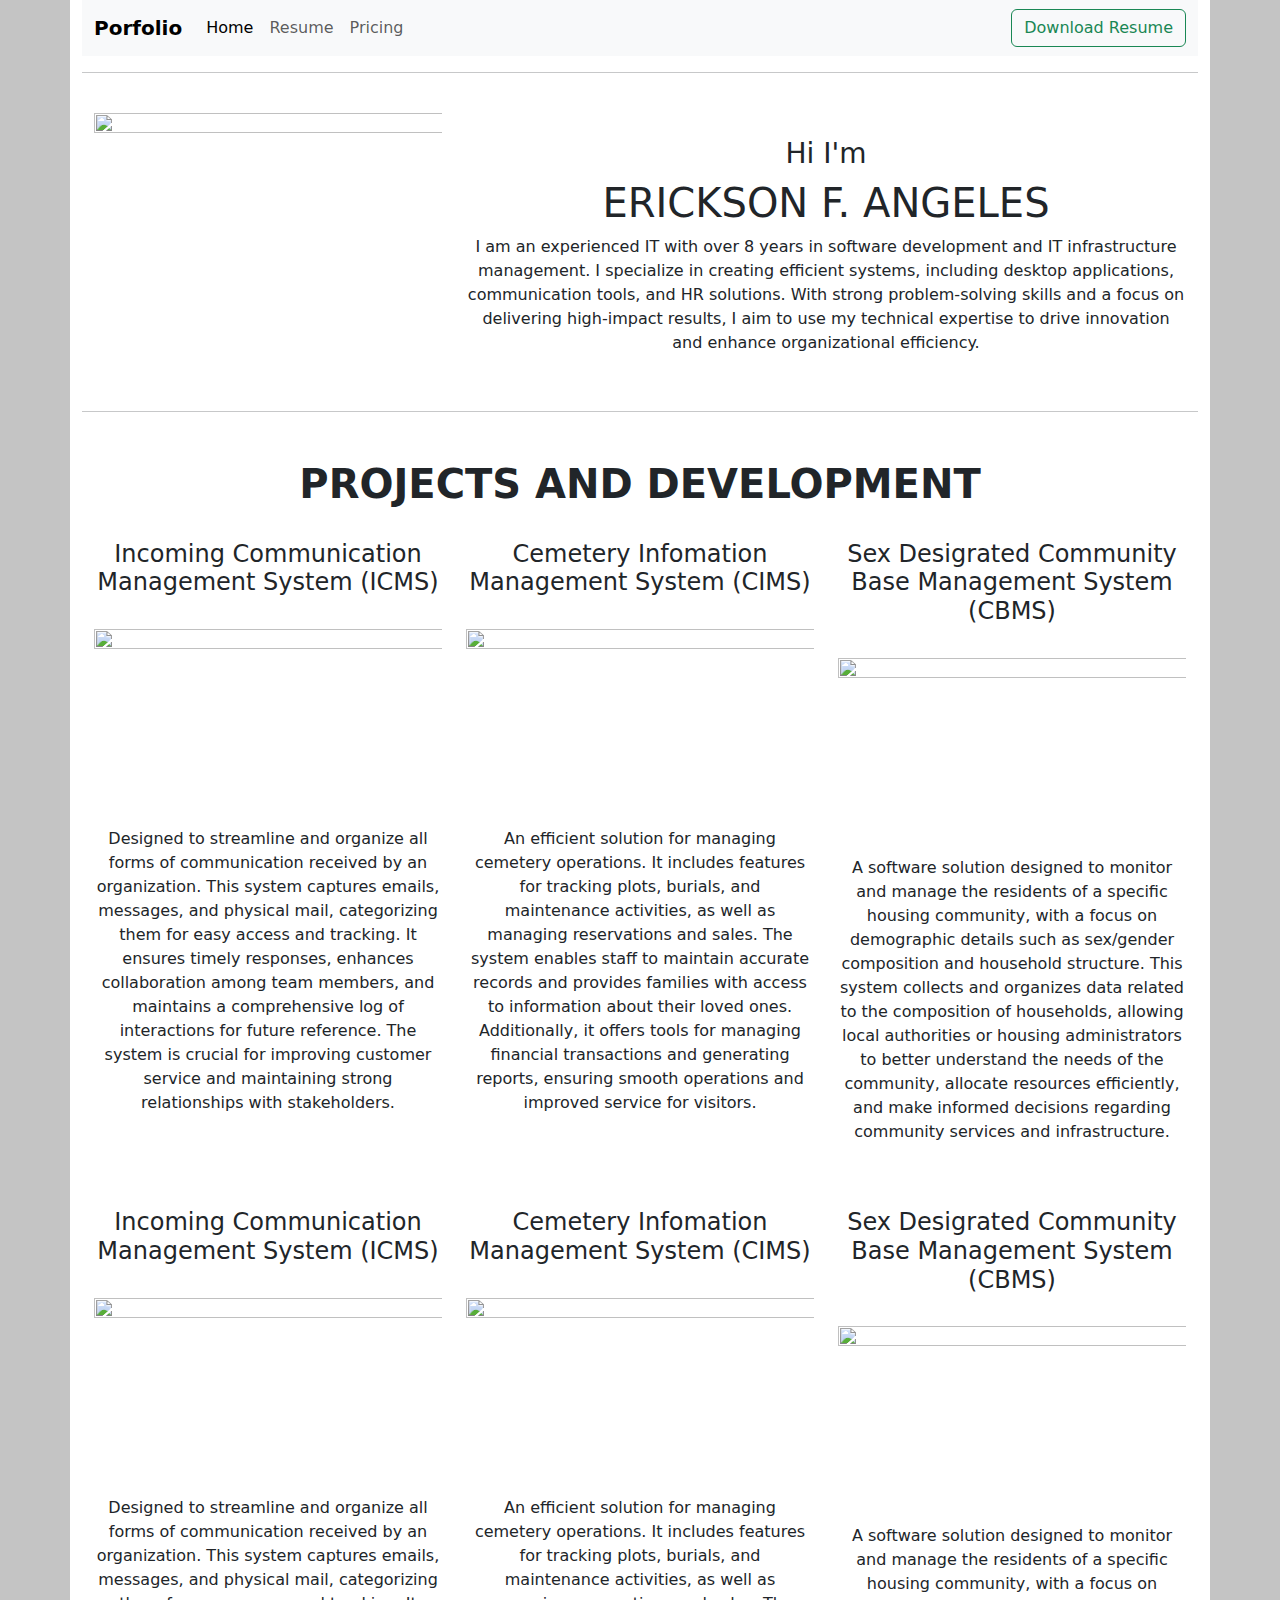
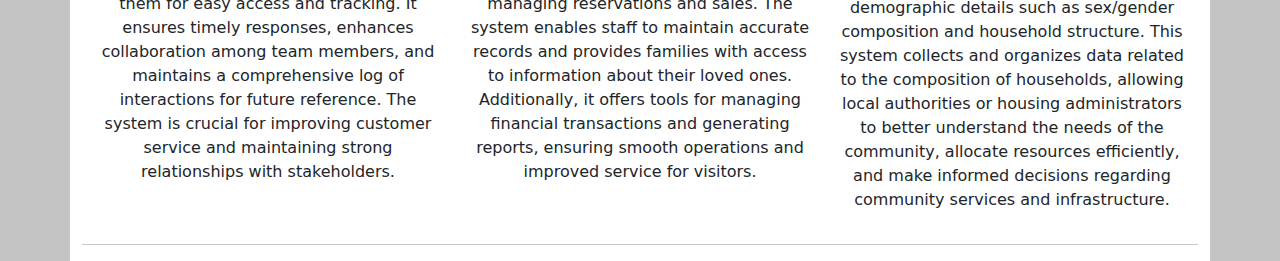
==== index.html @ 5900012c "Update index.html" ====
<!doctype html>
<html lang="en">


	<head> 
		<title>Portfolio</title>
		<meta charset="UTF-8">
		<meta name="author" content="Vincent Musa">
		<meta name="keywords" content="Computer, Electronic Device">
		
		<!-- Bootstrap CSS (one version only) -->
		<link href="https://cdn.jsdelivr.net/npm/bootstrap@5.3.0/dist/css/bootstrap.min.css" rel="stylesheet">
		

		<style type="text/css">
			table, th,td {
				text-align: center;
			}

			
		</style>

	<!-- .about-section {
			background-image: url('images/edward-unsplash-blur.jpg');
			background-color: #704010;
			background-repeat: no-repeat;
			background-size: cover;
			position: relative;
		} -->
		
	</head> 
	<body style="background-color: #c4c4c4;">  
	
		<div class="container table-responsive" style="background-color: #ffffff;">
			
			<nav class="navbar navbar-expand-lg bg-body-tertiary">
				<div class="container-fluid" >
					<a class="navbar-brand" href="#"><b>Porfolio</b></a>
					<button class="navbar-toggler" type="button" data-bs-toggle="collapse" data-bs-target="#navbarText" aria-controls="navbarText" aria-expanded="false" aria-label="Toggle navigation">
						<span class="navbar-toggler-icon"></span>
					</button>
					<div class="collapse navbar-collapse" id="navbarText">
						<ul class="navbar-nav me-auto mb-2 mb-lg-0">
						<li class="nav-item">
							<a class="nav-link active" aria-current="page" href="#">Home</a>
						</li>
						<li class="nav-item">
							<a class="nav-link" href="#">Resume</a>
						</li>
						<li class="nav-item">
							<a class="nav-link" href="#">Pricing</a>
						</li>
						</ul>
						<form class="d-flex" role="search">
							<button class="btn btn-outline-success" type="submit">Download Resume</button>
						</form>
					</div>
				</div>
			</nav>
		
			<!-- Your other content goes here -->
			<hr>
			<section class="about-section section-padding" id="section_2" >
				<div class="container mt-0">
					<br>
					<div class="row">
						<div class="col-lg-4 col-12">
							<div class="about-text-wrap d-flex justify-content-center">
								<img src="picture.jpg" class="about-image img-fluid" width="400" height="200">
							</div>
						</div>	
						<div class="col-lg-8 col-12 mb-4 mb-lg-0 d-flex align-items-center text-center">
							<div class="services-info">
								<br>
								<h3>Hi I'm</h3>
								<h1>ERICKSON F. ANGELES</h1>
								<p>I am an experienced IT with over 8 years in software development and IT infrastructure management. I specialize in creating efficient systems, including desktop applications, communication tools, and HR solutions. With strong problem-solving skills and a focus on delivering high-impact results, I aim to use my technical expertise to drive innovation and enhance organizational efficiency.</p>
							</div>
						</div>							
					</div>
					<br>
				</div>
			</section>
			<hr>
			<section class="development-section" id="section_1">
				<div class="container mt-5">
					<div class="row">
						<div class="col-sm-12 text-center">
							<h1><b>PROJECTS AND DEVELOPMENT</b></h1>
						</div>
					</div>
					<br>	
					<div class="row">
						<div class="col-sm-4 text-center">
							<h4>Incoming Communication Management System (ICMS)</h4>
							<br>
							<img src="https://drive.google.com/thumbnail?id=1Evz4LjIl_eSUHHYy5YOapWm0PHpcnrSh" class="about-image img-fluid" width="400" height="200">
							<br>
							<br>
							<p>Designed to streamline and organize all forms of communication received by an 
								organization. This system captures emails, messages, and physical mail, 
								categorizing them for easy access and tracking. It ensures timely responses, 
								enhances collaboration among team members, and maintains a comprehensive 
								log of interactions for future reference. The system is crucial for improving 
								customer service and maintaining strong relationships with stakeholders.</p>
						</div>
						<div class="col-sm-4 text-center">
							<h4>Cemetery Infomation Management System (CIMS)</h4>
							<br>
							<img src="https://drive.google.com/thumbnail?id=1Evz4LjIl_eSUHHYy5YOapWm0PHpcnrSh" class="about-image img-fluid" width="400" height="200">
							<br>
							<br>
							<p>An efficient solution for managing cemetery operations. It includes features for 
								tracking plots, burials, and maintenance activities, as well as managing 
								reservations and sales. The system enables staff to maintain accurate records and 
								provides families with access to information about their loved ones. Additionally, it 
								offers tools for managing financial transactions and generating reports, ensuring 
								smooth operations and improved service for visitors.</p>
						</div>
						<div class="col-sm-4 text-center">
							<h4>Sex Desigrated Community Base Management System (CBMS)</h4>
							<br>
							<img src="https://drive.google.com/thumbnail?id=1Evz4LjIl_eSUHHYy5YOapWm0PHpcnrSh" class="about-image img-fluid" width="400" height="200">
							<br>
							<br>
							<p>A software solution designed to monitor and manage the residents of a 
								specific housing community, with a focus on demographic details such as sex/gender 
								composition and household structure. This system collects and organizes data related 
								to the composition of households, allowing local authorities or housing administrators 
								to better understand the needs of the community, allocate resources efficiently, and make 
								informed decisions regarding community services and infrastructure. </p>
						</div>
					</div>
				</div>
				<div class="container mt-5">
					<div class="row">
						<div class="col-sm-4 text-center">
							<h4>Incoming Communication Management System (ICMS)</h4>
							<br>
							<img src="https://drive.google.com/thumbnail?id=1Evz4LjIl_eSUHHYy5YOapWm0PHpcnrSh" class="about-image img-fluid" width="400" height="200">
							<br>
							<br>
							<p>Designed to streamline and organize all forms of communication received by an 
								organization. This system captures emails, messages, and physical mail, 
								categorizing them for easy access and tracking. It ensures timely responses, 
								enhances collaboration among team members, and maintains a comprehensive 
								log of interactions for future reference. The system is crucial for improving 
								customer service and maintaining strong relationships with stakeholders.</p>
						</div>
						<div class="col-sm-4 text-center">
							<h4>Cemetery Infomation Management System (CIMS)</h4>
							<br>
							<img src="https://drive.google.com/thumbnail?id=1Evz4LjIl_eSUHHYy5YOapWm0PHpcnrSh" class="about-image img-fluid" width="400" height="200">
							<br>
							<br>
							<p>An efficient solution for managing cemetery operations. It includes features for 
								tracking plots, burials, and maintenance activities, as well as managing 
								reservations and sales. The system enables staff to maintain accurate records and 
								provides families with access to information about their loved ones. Additionally, it 
								offers tools for managing financial transactions and generating reports, ensuring 
								smooth operations and improved service for visitors.</p>
						</div>
						<div class="col-sm-4 text-center">
							<h4>Sex Desigrated Community Base Management System (CBMS)</h4>
							<br>
							<img src="https://drive.google.com/thumbnail?id=1Evz4LjIl_eSUHHYy5YOapWm0PHpcnrSh" class="about-image img-fluid" width="400" height="200">
							<br>
							<br>
							<p>A software solution designed to monitor and manage the residents of a 
								specific housing community, with a focus on demographic details such as sex/gender 
								composition and household structure. This system collects and organizes data related 
								to the composition of households, allowing local authorities or housing administrators 
								to better understand the needs of the community, allocate resources efficiently, and make 
								informed decisions regarding community services and infrastructure. </p>
						</div>
					</div>
				</div>
			</section>
			<hr>
		</div>

	
		<!-- Bootstrap Bundle JS (includes Popper.js and Bootstrap JS) -->
		<script src="https://cdn.jsdelivr.net/npm/bootstrap@5.3.0/dist/js/bootstrap.bundle.min.js"></script>
	</body>

</html>
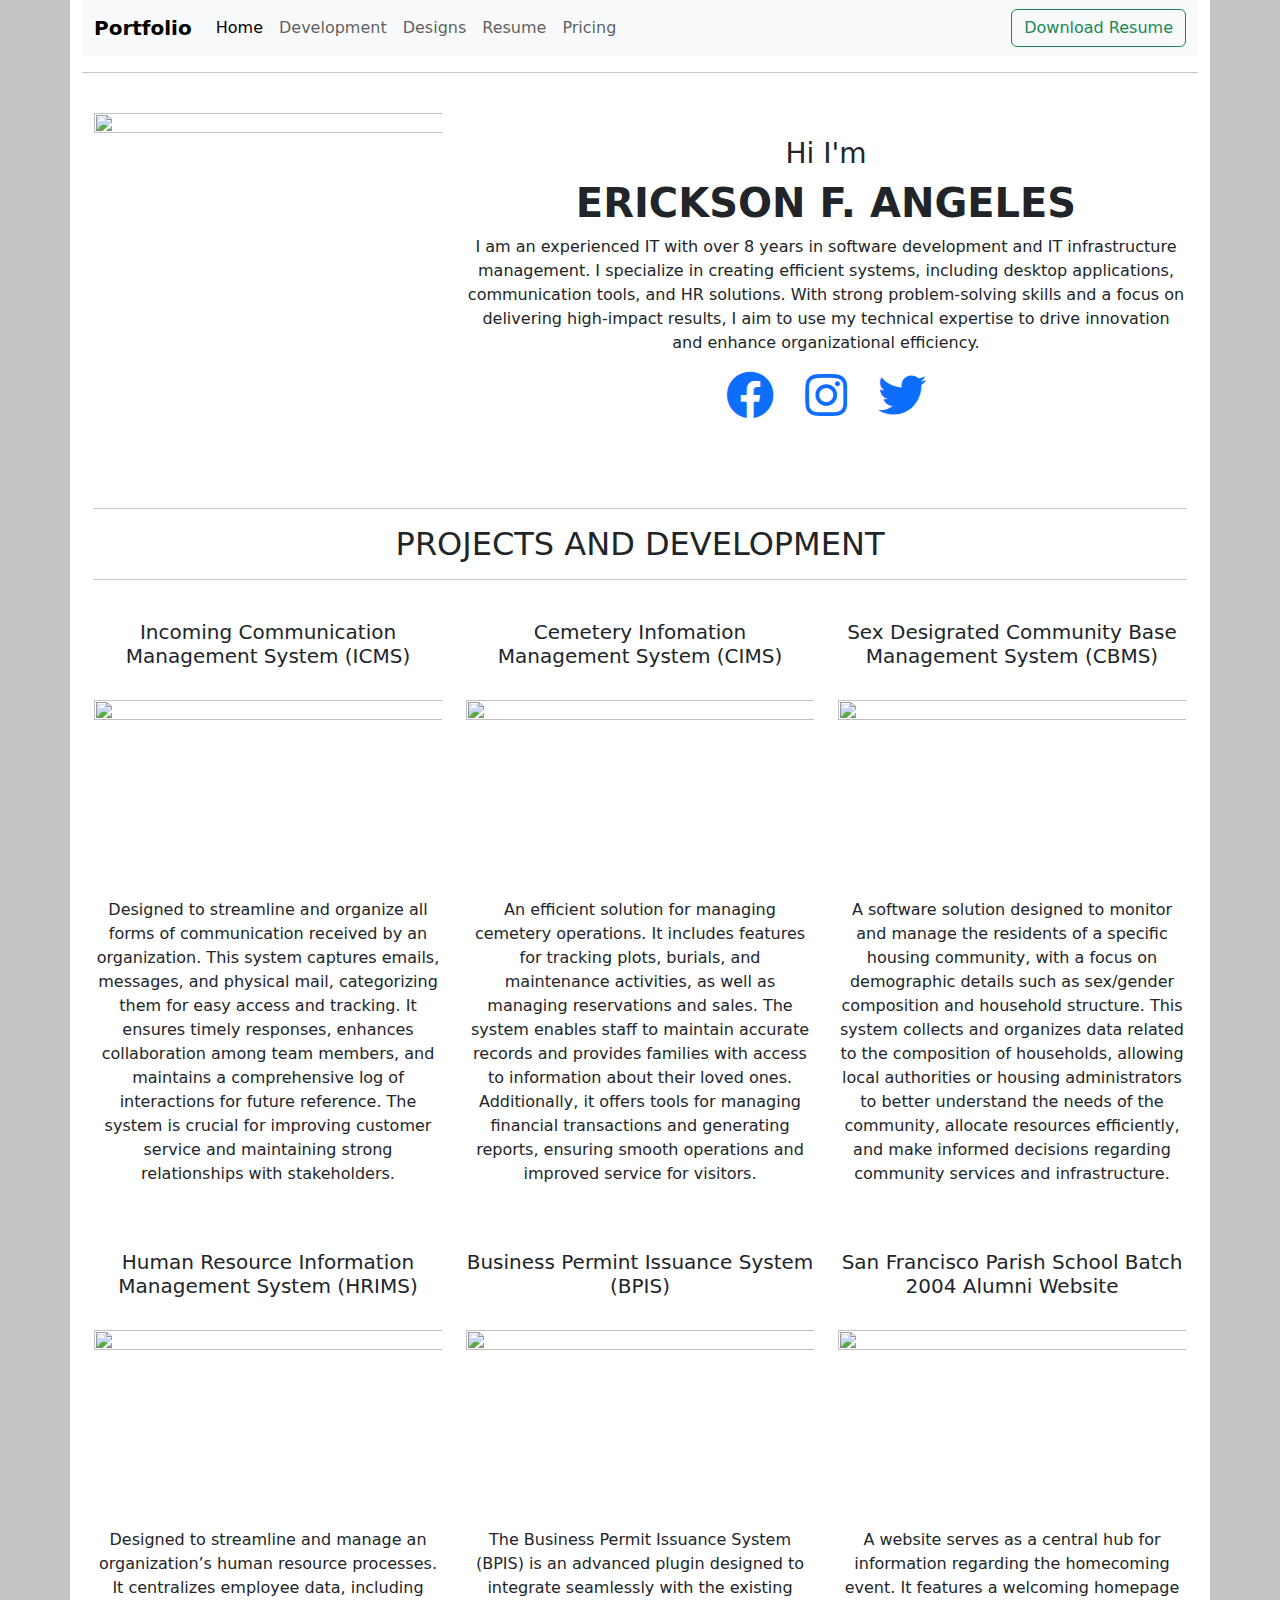
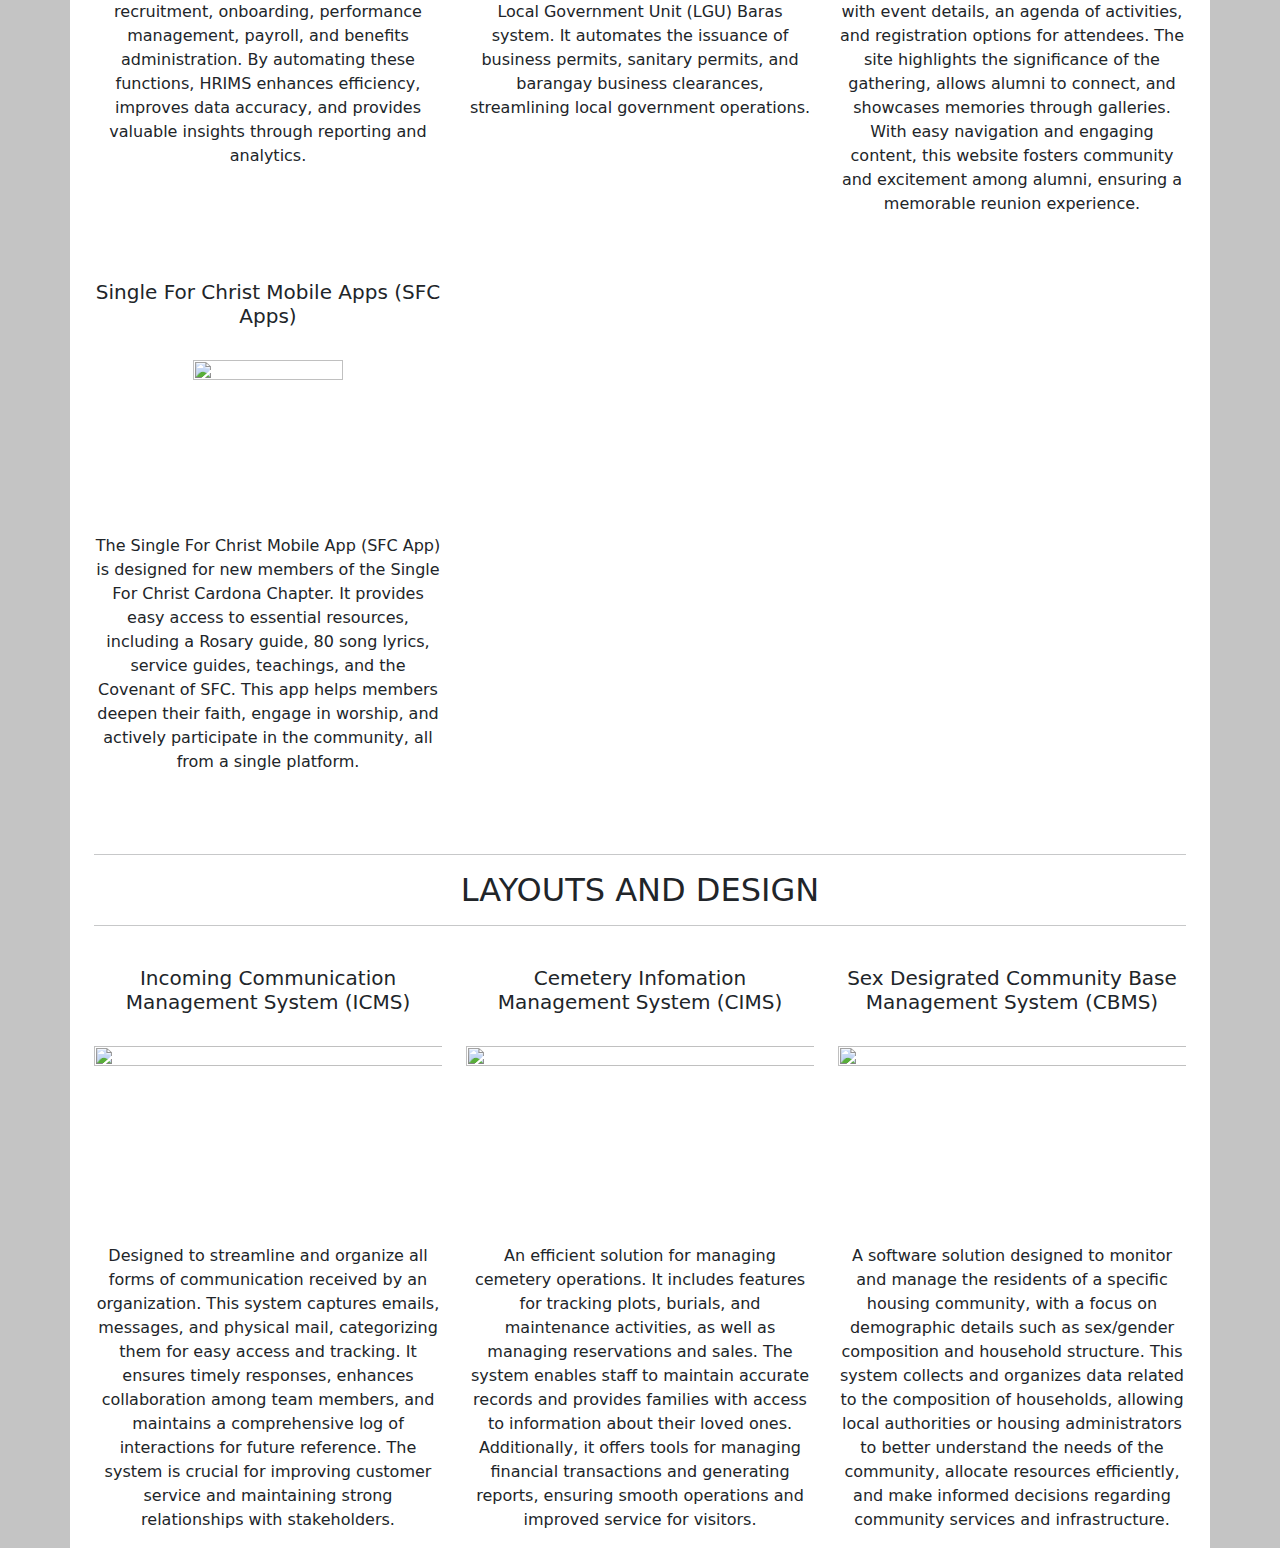
==== commit 911796c2: "Update index.html" ====
--- a/index.html
+++ b/index.html
@@ -10,7 +10,7 @@
 		
 		<!-- Bootstrap CSS (one version only) -->
 		<link href="https://cdn.jsdelivr.net/npm/bootstrap@5.3.0/dist/css/bootstrap.min.css" rel="stylesheet">
-		
+		<link rel="stylesheet" href="https://cdnjs.cloudflare.com/ajax/libs/font-awesome/5.15.4/css/all.min.css">
 
 		<style type="text/css">
 			table, th,td {
@@ -33,68 +33,99 @@
 	
 		<div class="container table-responsive" style="background-color: #ffffff;">
 			
-			<nav class="navbar navbar-expand-lg bg-body-tertiary">
-				<div class="container-fluid" >
-					<a class="navbar-brand" href="#"><b>Porfolio</b></a>
-					<button class="navbar-toggler" type="button" data-bs-toggle="collapse" data-bs-target="#navbarText" aria-controls="navbarText" aria-expanded="false" aria-label="Toggle navigation">
-						<span class="navbar-toggler-icon"></span>
-					</button>
-					<div class="collapse navbar-collapse" id="navbarText">
-						<ul class="navbar-nav me-auto mb-2 mb-lg-0">
-						<li class="nav-item">
-							<a class="nav-link active" aria-current="page" href="#">Home</a>
-						</li>
-						<li class="nav-item">
-							<a class="nav-link" href="#">Resume</a>
-						</li>
-						<li class="nav-item">
-							<a class="nav-link" href="#">Pricing</a>
-						</li>
-						</ul>
-						<form class="d-flex" role="search">
-							<button class="btn btn-outline-success" type="submit">Download Resume</button>
-						</form>
-					</div>
-				</div>
-			</nav>
+			<nav class="navbar navbar-expand-lg bg-body-tertiary" id="navbar">
+				<div class="container-fluid">
+				  <a class="navbar-brand" href="#"><b>Portfolio</b></a>
+				  <button class="navbar-toggler" type="button" data-bs-toggle="collapse" data-bs-target="#navbarText" aria-controls="navbarText" aria-expanded="false" aria-label="Toggle navigation">
+					<span class="navbar-toggler-icon"></span>
+				  </button>
+				  <div class="collapse navbar-collapse" id="navbarText">
+					<ul class="navbar-nav me-auto mb-2 mb-lg-0">
+					  <li class="nav-item">
+						<a class="nav-link active" aria-current="#" href="#">Home</a>
+					  </li>
+					  <li class="nav-item">
+						<a class="nav-link" href="#section_2">Development</a>
+					  </li>
+					  <li class="nav-item">
+						<a class="nav-link" href="#section_3">Designs</a>
+					  </li>
+					  <li class="nav-item">
+						<a class="nav-link" href="resume.html">Resume</a>
+					  </li>
+					  <li class="nav-item">
+						<a class="nav-link" href="#">Pricing</a>
+					  </li>
+					</ul>
+					<form class="d-flex" role="search">
+					  <a href="https://drive.google.com/file/d/1UuqKl3IiZjWnLA6DjUF0IYqtRcAUvWxc/view?usp=sharing" target="_blank">
+						<button class="btn btn-outline-success" type="button">Download Resume</button>
+					  </a>
+					</form>
+				  </div>
+				</div>
+			  </nav>
+			  
+			  <style>
+				#navbar {
+				  transition: transform 0.3s ease-in-out; /* Smooth transition for transform property */
+				}
+			  
+				#navbar:hover {
+				  transform: translateY(-5px); /* Moves navbar 5px up when hovered */
+				}
+				
+				#navbar:not(:hover) {
+				  transform: translateY(0); /* Ensures the navbar goes back to its original position */
+				}
+			  </style>
 		
 			<!-- Your other content goes here -->
 			<hr>
-			<section class="about-section section-padding" id="section_2" >
+			<section class="about-section section-padding" id="section_1" >
 				<div class="container mt-0">
 					<br>
 					<div class="row">
 						<div class="col-lg-4 col-12">
 							<div class="about-text-wrap d-flex justify-content-center">
-								<img src="picture.jpg" class="about-image img-fluid" width="400" height="200">
+								<img src="https://drive.google.com/thumbnail?id=1dk7K-rouCl62zHF6LCxs1NNpiinOU-tl" class="about-image img-fluid" width="400" height="200">
 							</div>
 						</div>	
 						<div class="col-lg-8 col-12 mb-4 mb-lg-0 d-flex align-items-center text-center">
 							<div class="services-info">
 								<br>
 								<h3>Hi I'm</h3>
-								<h1>ERICKSON F. ANGELES</h1>
+								<h1><b>ERICKSON F. ANGELES</b></h1>
 								<p>I am an experienced IT with over 8 years in software development and IT infrastructure management. I specialize in creating efficient systems, including desktop applications, communication tools, and HR solutions. With strong problem-solving skills and a focus on delivering high-impact results, I aim to use my technical expertise to drive innovation and enhance organizational efficiency.</p>
+								<div class="text-box">
+									<a href="https://www.facebook.com/erickson.angeles.9/" target="_blank" class="icon"><i class="fab fa-facebook fa-3x"></i></a>
+									&nbsp;&nbsp;&nbsp;&nbsp;
+									<a href="https://www.instagram.com/ew34k" target="_blank" class="icon" ><i class="fab fa-instagram fa-3x"></i></a>
+									&nbsp;&nbsp;&nbsp;&nbsp;
+									<a href="https://x.com/Er1cksonAngeles" target="_blank" class="icon"><i class="fab fa-twitter fa-3x"></i></a>
+								</div>
 							</div>
 						</div>							
 					</div>
 					<br>
 				</div>
 			</section>
-			<hr>
-			<section class="development-section" id="section_1">
+			
+			<section class="development-section" id="section_2">
 				<div class="container mt-5">
 					<div class="row">
 						<div class="col-sm-12 text-center">
-							<h1><b>PROJECTS AND DEVELOPMENT</b></h1>
+							<hr>
+							<h2>PROJECTS AND DEVELOPMENT</h2>
+							<hr>
 						</div>
 					</div>
 					<br>	
 					<div class="row">
 						<div class="col-sm-4 text-center">
-							<h4>Incoming Communication Management System (ICMS)</h4>
-							<br>
-							<img src="https://drive.google.com/thumbnail?id=1Evz4LjIl_eSUHHYy5YOapWm0PHpcnrSh" class="about-image img-fluid" width="400" height="200">
+							<h5>Incoming Communication Management System (ICMS)</h5>
+							<br>
+							<img src="https://drive.google.com/thumbnail?id=1Ue1bf2vguRwDTmAOmL-VMmhghH7BNl9_" class="about-image img-fluid" width="400" height="200">
 							<br>
 							<br>
 							<p>Designed to streamline and organize all forms of communication received by an 
@@ -105,9 +136,9 @@
 								customer service and maintaining strong relationships with stakeholders.</p>
 						</div>
 						<div class="col-sm-4 text-center">
-							<h4>Cemetery Infomation Management System (CIMS)</h4>
-							<br>
-							<img src="https://drive.google.com/thumbnail?id=1Evz4LjIl_eSUHHYy5YOapWm0PHpcnrSh" class="about-image img-fluid" width="400" height="200">
+							<h5>Cemetery Infomation Management System (CIMS)</h5>
+							<br>
+							<img src="https://drive.google.com/thumbnail?id=1Z8U9B0U6ysrjumqDOPvGCwCz5lFjq4lo" class="about-image img-fluid" width="400" height="200">
 							<br>
 							<br>
 							<p>An efficient solution for managing cemetery operations. It includes features for 
@@ -118,9 +149,9 @@
 								smooth operations and improved service for visitors.</p>
 						</div>
 						<div class="col-sm-4 text-center">
-							<h4>Sex Desigrated Community Base Management System (CBMS)</h4>
-							<br>
-							<img src="https://drive.google.com/thumbnail?id=1Evz4LjIl_eSUHHYy5YOapWm0PHpcnrSh" class="about-image img-fluid" width="400" height="200">
+							<h5>Sex Desigrated Community Base Management System (CBMS)</h5>
+							<br>
+							<img src="https://drive.google.com/thumbnail?id=1nC0y4cfwcF-5EDQ9gDebf4QDd73a505m" class="about-image img-fluid" width="400" height="200">
 							<br>
 							<br>
 							<p>A software solution designed to monitor and manage the residents of a 
@@ -135,9 +166,78 @@
 				<div class="container mt-5">
 					<div class="row">
 						<div class="col-sm-4 text-center">
-							<h4>Incoming Communication Management System (ICMS)</h4>
-							<br>
-							<img src="https://drive.google.com/thumbnail?id=1Evz4LjIl_eSUHHYy5YOapWm0PHpcnrSh" class="about-image img-fluid" width="400" height="200">
+							<h5>Human Resource Information Management System (HRIMS)</h5>
+							<br>
+							<img src="https://drive.google.com/thumbnail?id=1K9J6pN3Edy3R-DJ5AwcpnHUjJ3llThB6" class="about-image img-fluid" width="400" height="200">
+							<br>
+							<br>
+							<p>Designed to streamline and manage an organization’s human resource processes.
+								It centralizes employee data, including recruitment, onboarding, performance 
+							   management, payroll, and benefits administration. By automating these 
+							   functions, HRIMS enhances efficiency, improves data accuracy, and provides 
+							   valuable insights through reporting and analytics.</p>
+						</div>
+						<div class="col-sm-4 text-center">
+							<h5>Business Permint Issuance System (BPIS)</h5>
+							<br>
+							<img src="https://drive.google.com/thumbnail?id=1cq-PCZYSnYD1XCseCfQ3qNWP1p1UaXbw" class="about-image img-fluid" width="400" height="200">
+							<br>
+							<br>
+							<p>The Business Permit Issuance System (BPIS) is an advanced plugin designed to integrate seamlessly with the existing Local Government Unit 
+								(LGU) Baras system. It automates the issuance of business permits, sanitary permits, and barangay business clearances, 
+								streamlining local government operations.</p>
+						</div>
+						<div class="col-sm-4 text-center">
+							<h5>San Francisco Parish School Batch 2004 Alumni Website</h5>
+							<br>
+							<img src="https://drive.google.com/thumbnail?id=1YEFWwLDeboviRXv7dQ9Gs7VhmmZv-KUS" class="about-image img-fluid" width="400" height="200">
+							<br>
+							<br>
+							<p>A website serves as a central hub for information regarding the homecoming event.  It features a 
+								welcoming homepage with event details, an agenda of activities, and registration options for attendees. 
+								The site highlights the significance of the gathering, allows alumni to connect, and showcases memories 
+								through galleries. With easy navigation and engaging content, this website fosters community and excitement 
+								among alumni, ensuring a memorable reunion experience.</p>
+						</div>
+					</div>
+				</div>
+				<div class="container mt-5">
+					<div class="row">
+						<div class="col-sm-4 text-center">
+							<h5>Single For Christ Mobile Apps (SFC Apps)</h5>
+							<br>
+							<img src="https://drive.google.com/thumbnail?id=1V1Fl8v50xkMUHG4ebWoXVs5viQz48rYw" class="about-image img-fluid" width="150" height="150">
+							<br>
+							<br>
+							<p>The Single For Christ Mobile App (SFC App) is designed for new members of the Single For Christ Cardona Chapter. 
+								It provides easy access to essential resources, including a Rosary guide, 80 song lyrics, service guides, teachings, and the Covenant of SFC. 
+								This app helps members deepen their faith, engage in worship, and actively participate in the community, all from a single platform.</p>
+						</div>
+						<div class="col-sm-4 text-center">
+							
+						</div>
+						<div class="col-sm-4 text-center">
+							
+						</div>
+					</div>
+				</div>
+			</section>
+		
+			<section class="layout-section" id="section_3"></section>
+				<div class="container mt-5">
+					<div class="row">
+						<div class="col-sm-12 text-center">
+							<hr>
+							<h2>LAYOUTS AND DESIGN</h2>
+							<hr>
+						</div>
+					</div>
+					<br>	
+					<div class="row">
+						<div class="col-sm-4 text-center">
+							<h5>Incoming Communication Management System (ICMS)</h5>
+							<br>
+							<img src="https://drive.google.com/thumbnail?id=1Ue1bf2vguRwDTmAOmL-VMmhghH7BNl9_" class="about-image img-fluid" width="400" height="200">
 							<br>
 							<br>
 							<p>Designed to streamline and organize all forms of communication received by an 
@@ -148,9 +248,9 @@
 								customer service and maintaining strong relationships with stakeholders.</p>
 						</div>
 						<div class="col-sm-4 text-center">
-							<h4>Cemetery Infomation Management System (CIMS)</h4>
-							<br>
-							<img src="https://drive.google.com/thumbnail?id=1Evz4LjIl_eSUHHYy5YOapWm0PHpcnrSh" class="about-image img-fluid" width="400" height="200">
+							<h5>Cemetery Infomation Management System (CIMS)</h5>
+							<br>
+							<img src="https://drive.google.com/thumbnail?id=1Z8U9B0U6ysrjumqDOPvGCwCz5lFjq4lo" class="about-image img-fluid" width="400" height="200">
 							<br>
 							<br>
 							<p>An efficient solution for managing cemetery operations. It includes features for 
@@ -161,9 +261,9 @@
 								smooth operations and improved service for visitors.</p>
 						</div>
 						<div class="col-sm-4 text-center">
-							<h4>Sex Desigrated Community Base Management System (CBMS)</h4>
-							<br>
-							<img src="https://drive.google.com/thumbnail?id=1Evz4LjIl_eSUHHYy5YOapWm0PHpcnrSh" class="about-image img-fluid" width="400" height="200">
+							<h5>Sex Desigrated Community Base Management System (CBMS)</h5>
+							<br>
+							<img src="https://drive.google.com/thumbnail?id=1nC0y4cfwcF-5EDQ9gDebf4QDd73a505m" class="about-image img-fluid" width="400" height="200">
 							<br>
 							<br>
 							<p>A software solution designed to monitor and manage the residents of a 
@@ -176,7 +276,6 @@
 					</div>
 				</div>
 			</section>
-			<hr>
 		</div>
 
 	
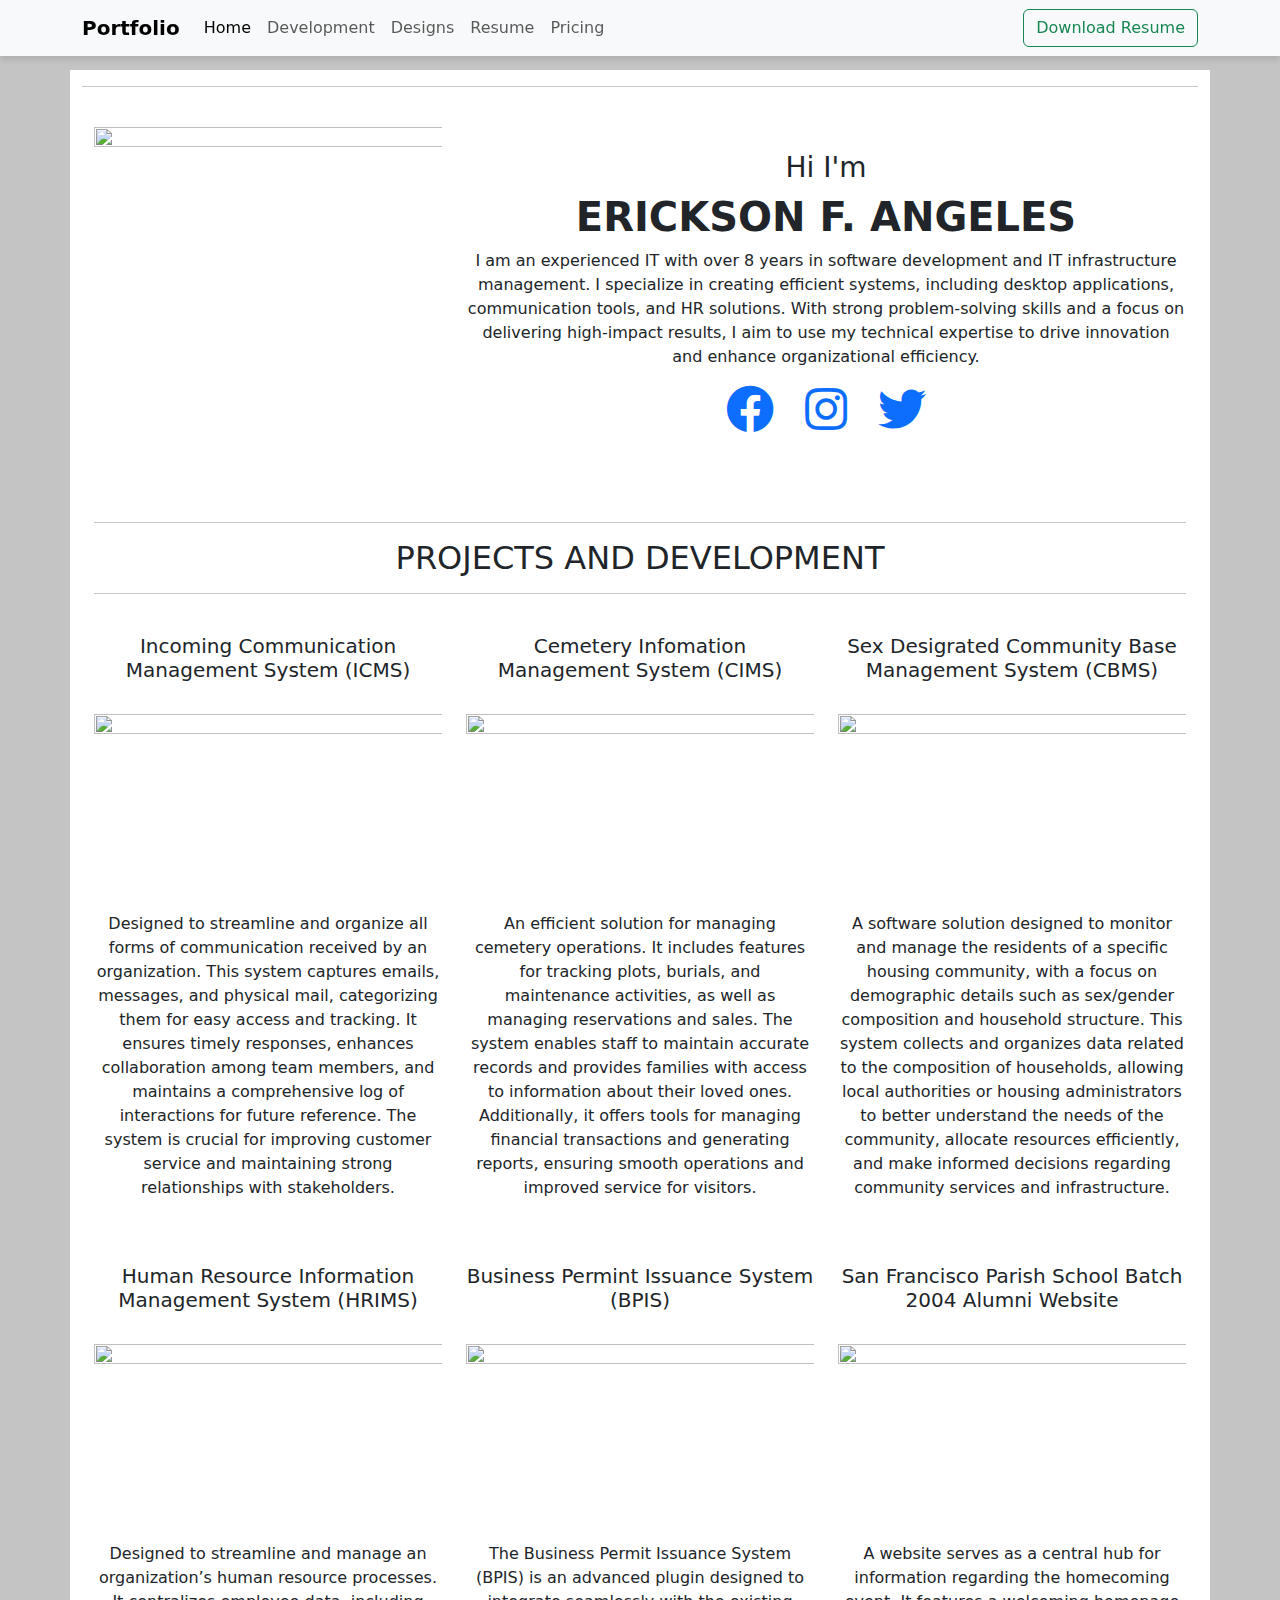
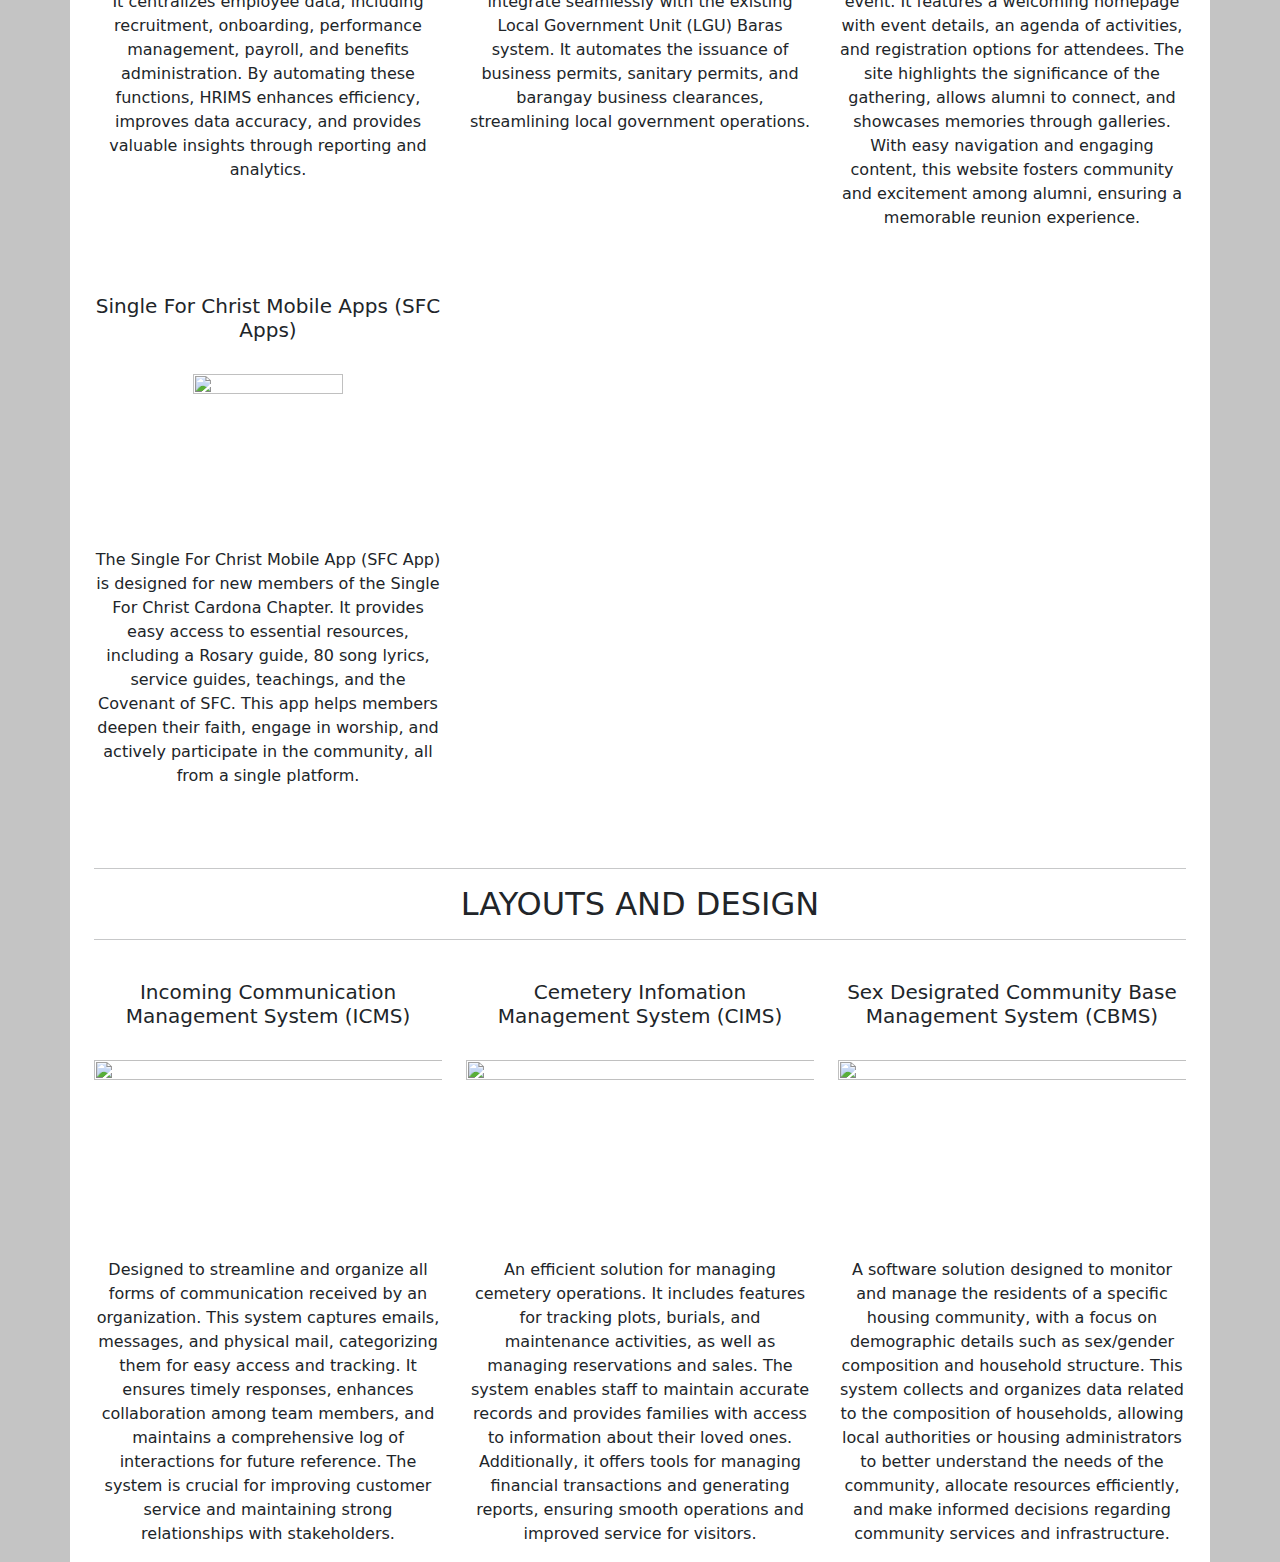
==== commit 58f43127: "Update index.html" ====
--- a/index.html
+++ b/index.html
@@ -34,7 +34,7 @@
 		<div class="container table-responsive" style="background-color: #ffffff;">
 			
 			<nav class="navbar navbar-expand-lg bg-body-tertiary" id="navbar">
-				<div class="container-fluid">
+				<div class="container">
 				  <a class="navbar-brand" href="#"><b>Portfolio</b></a>
 				  <button class="navbar-toggler" type="button" data-bs-toggle="collapse" data-bs-target="#navbarText" aria-controls="navbarText" aria-expanded="false" aria-label="Toggle navigation">
 					<span class="navbar-toggler-icon"></span>
@@ -68,15 +68,16 @@
 			  
 			  <style>
 				#navbar {
-				  transition: transform 0.3s ease-in-out; /* Smooth transition for transform property */
+				  position: fixed; /* Make the navbar fixed at the top */
+				  top: 0; /* Place it at the top of the page */
+				  left: 0; /* Align it to the left of the viewport */
+				  width: 100%; /* Make it span the entire width */
+				  z-index: 9999; /* Ensure it's above other content */
+				  box-shadow: 0 4px 6px rgba(0, 0, 0, 0.1); /* Optional: Add a shadow for better visibility */
 				}
 			  
-				#navbar:hover {
-				  transform: translateY(-5px); /* Moves navbar 5px up when hovered */
-				}
-				
-				#navbar:not(:hover) {
-				  transform: translateY(0); /* Ensures the navbar goes back to its original position */
+				body {
+				  padding-top: 70px; /* Add top padding to body so content isn't hidden behind the navbar */
 				}
 			  </style>
 		
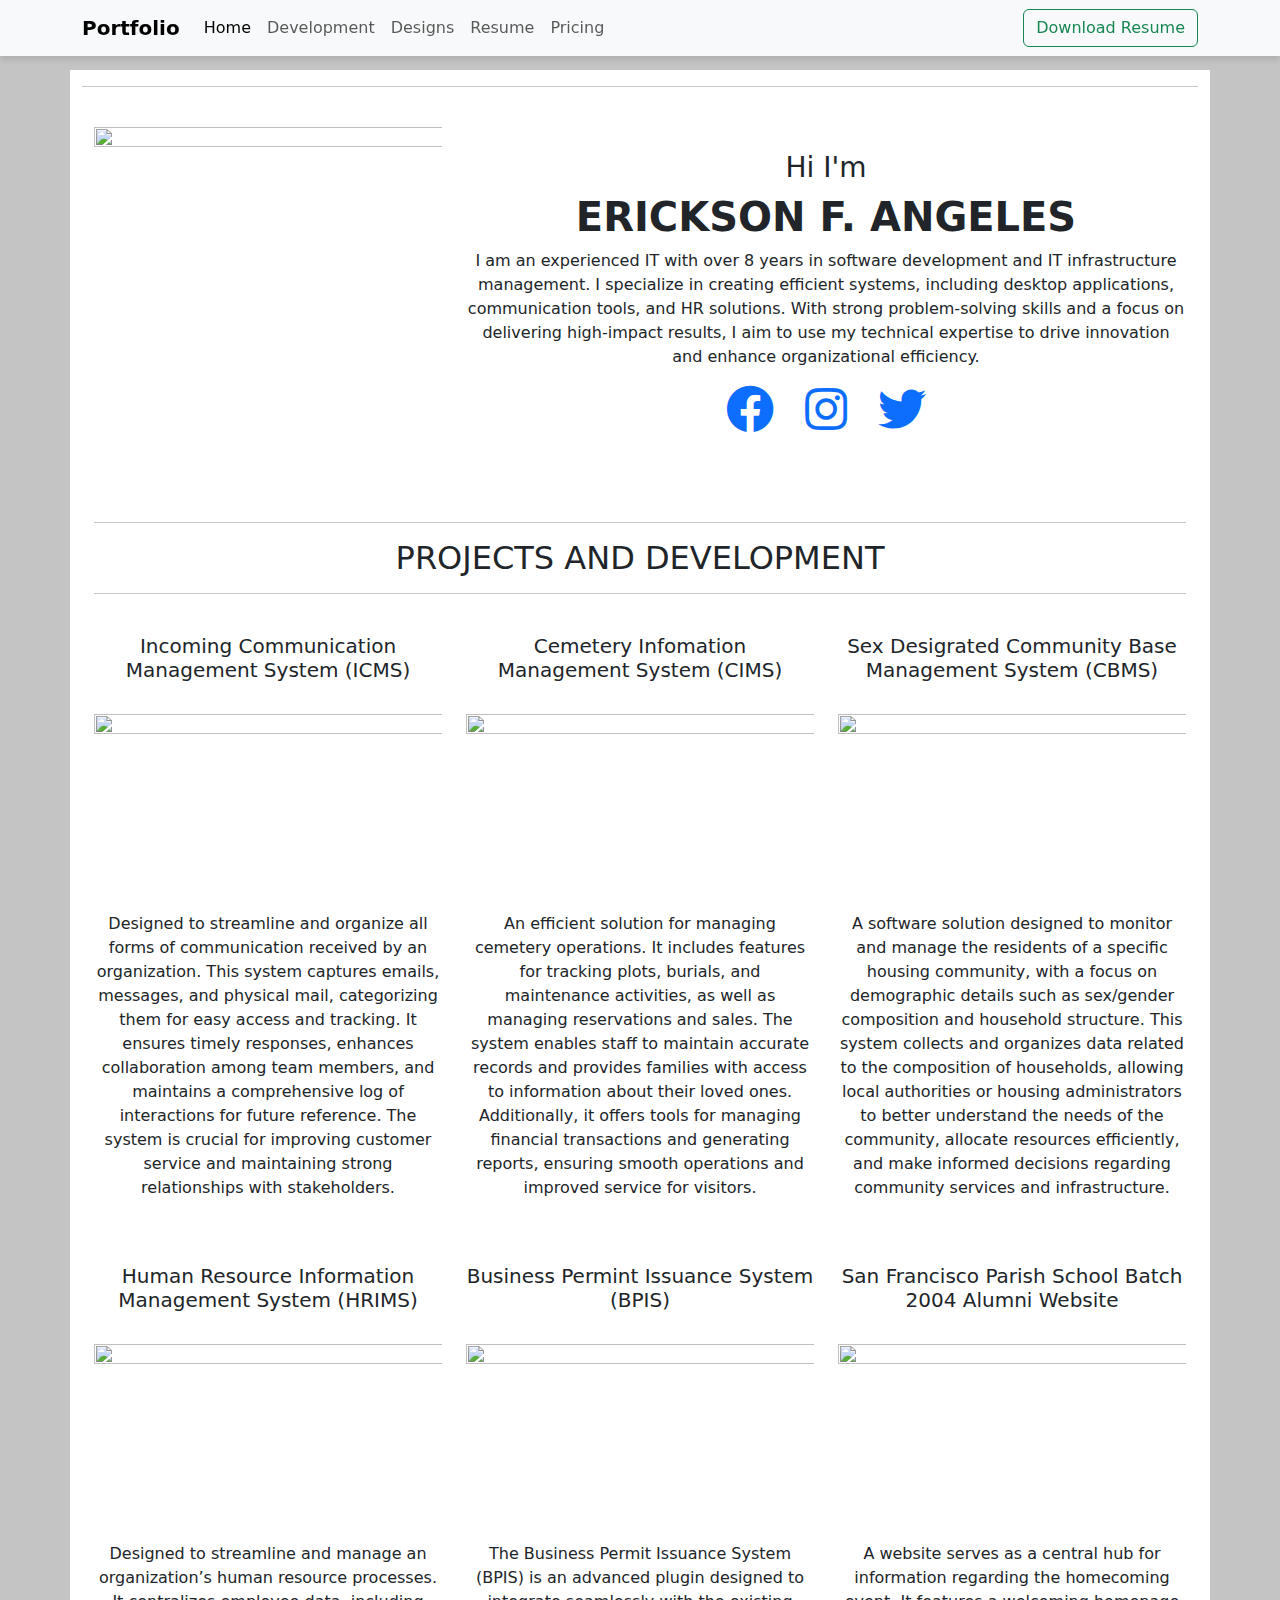
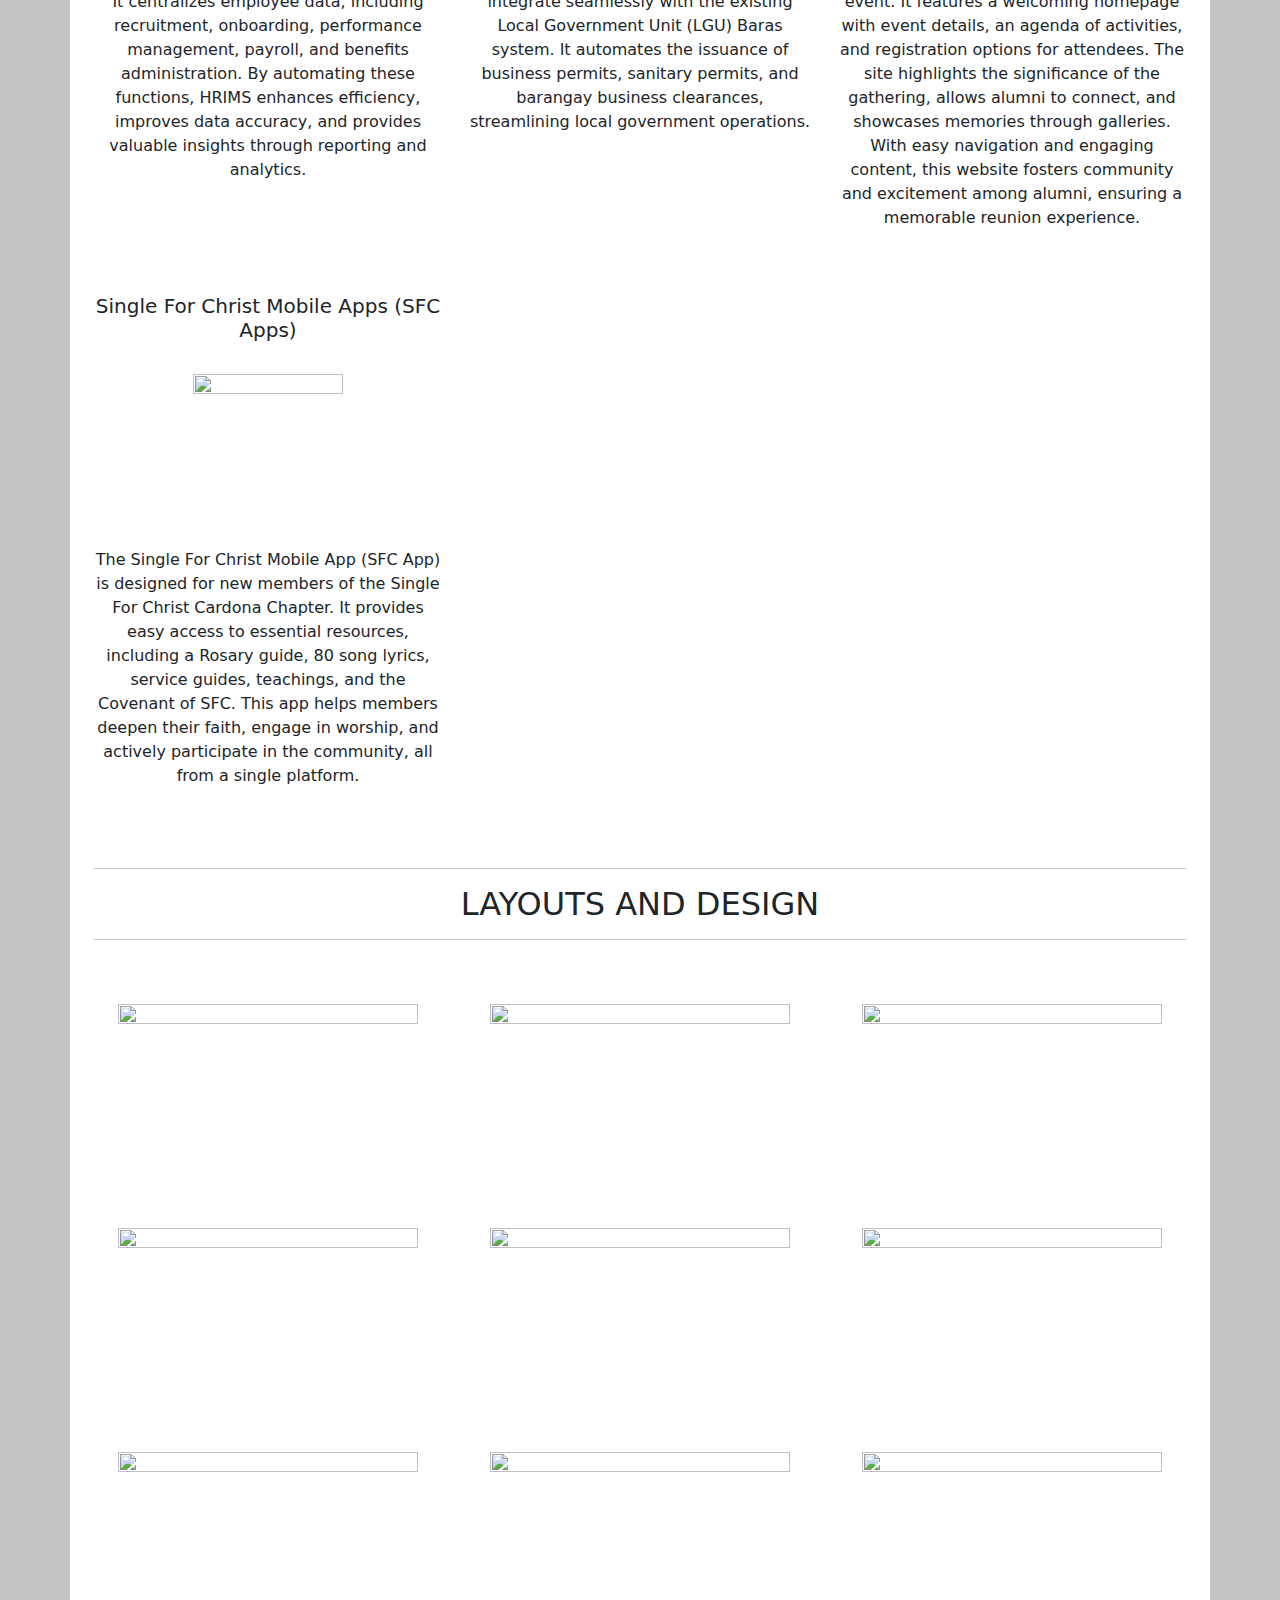
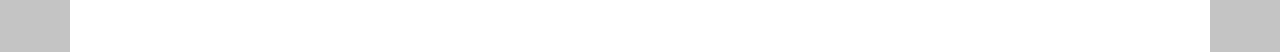
==== commit 41a511ad: "Update index.html" ====
--- a/index.html
+++ b/index.html
@@ -89,7 +89,7 @@
 					<div class="row">
 						<div class="col-lg-4 col-12">
 							<div class="about-text-wrap d-flex justify-content-center">
-								<img src="https://drive.google.com/thumbnail?id=1dk7K-rouCl62zHF6LCxs1NNpiinOU-tl" class="about-image img-fluid" width="400" height="200">
+								<img src="https://lh3.googleusercontent.com/d/1dk7K-rouCl62zHF6LCxs1NNpiinOU-tl" class="about-image img-fluid" width="400" height="200">
 							</div>
 						</div>	
 						<div class="col-lg-8 col-12 mb-4 mb-lg-0 d-flex align-items-center text-center">
@@ -126,7 +126,7 @@
 						<div class="col-sm-4 text-center">
 							<h5>Incoming Communication Management System (ICMS)</h5>
 							<br>
-							<img src="https://drive.google.com/thumbnail?id=1Ue1bf2vguRwDTmAOmL-VMmhghH7BNl9_" class="about-image img-fluid" width="400" height="200">
+							<img src="https://lh3.googleusercontent.com/d/1Ue1bf2vguRwDTmAOmL-VMmhghH7BNl9_" class="about-image img-fluid" width="400" height="200">
 							<br>
 							<br>
 							<p>Designed to streamline and organize all forms of communication received by an 
@@ -139,7 +139,7 @@
 						<div class="col-sm-4 text-center">
 							<h5>Cemetery Infomation Management System (CIMS)</h5>
 							<br>
-							<img src="https://drive.google.com/thumbnail?id=1Z8U9B0U6ysrjumqDOPvGCwCz5lFjq4lo" class="about-image img-fluid" width="400" height="200">
+							<img src="https://lh3.googleusercontent.com/d/1Z8U9B0U6ysrjumqDOPvGCwCz5lFjq4lo" class="about-image img-fluid" width="400" height="200">
 							<br>
 							<br>
 							<p>An efficient solution for managing cemetery operations. It includes features for 
@@ -152,7 +152,7 @@
 						<div class="col-sm-4 text-center">
 							<h5>Sex Desigrated Community Base Management System (CBMS)</h5>
 							<br>
-							<img src="https://drive.google.com/thumbnail?id=1nC0y4cfwcF-5EDQ9gDebf4QDd73a505m" class="about-image img-fluid" width="400" height="200">
+							<img src="https://lh3.googleusercontent.com/d/1nC0y4cfwcF-5EDQ9gDebf4QDd73a505m" class="about-image img-fluid" width="400" height="200">
 							<br>
 							<br>
 							<p>A software solution designed to monitor and manage the residents of a 
@@ -169,7 +169,7 @@
 						<div class="col-sm-4 text-center">
 							<h5>Human Resource Information Management System (HRIMS)</h5>
 							<br>
-							<img src="https://drive.google.com/thumbnail?id=1K9J6pN3Edy3R-DJ5AwcpnHUjJ3llThB6" class="about-image img-fluid" width="400" height="200">
+							<img src="https://lh3.googleusercontent.com/d/1K9J6pN3Edy3R-DJ5AwcpnHUjJ3llThB6" class="about-image img-fluid" width="400" height="200">
 							<br>
 							<br>
 							<p>Designed to streamline and manage an organization’s human resource processes.
@@ -181,7 +181,7 @@
 						<div class="col-sm-4 text-center">
 							<h5>Business Permint Issuance System (BPIS)</h5>
 							<br>
-							<img src="https://drive.google.com/thumbnail?id=1cq-PCZYSnYD1XCseCfQ3qNWP1p1UaXbw" class="about-image img-fluid" width="400" height="200">
+							<img src="https://lh3.googleusercontent.com/d/1cq-PCZYSnYD1XCseCfQ3qNWP1p1UaXbw" class="about-image img-fluid" width="400" height="200">
 							<br>
 							<br>
 							<p>The Business Permit Issuance System (BPIS) is an advanced plugin designed to integrate seamlessly with the existing Local Government Unit 
@@ -191,7 +191,7 @@
 						<div class="col-sm-4 text-center">
 							<h5>San Francisco Parish School Batch 2004 Alumni Website</h5>
 							<br>
-							<img src="https://drive.google.com/thumbnail?id=1YEFWwLDeboviRXv7dQ9Gs7VhmmZv-KUS" class="about-image img-fluid" width="400" height="200">
+							<img src="https://lh3.googleusercontent.com/d/1YEFWwLDeboviRXv7dQ9Gs7VhmmZv-KUS" class="about-image img-fluid" width="400" height="200">
 							<br>
 							<br>
 							<p>A website serves as a central hub for information regarding the homecoming event.  It features a 
@@ -207,7 +207,7 @@
 						<div class="col-sm-4 text-center">
 							<h5>Single For Christ Mobile Apps (SFC Apps)</h5>
 							<br>
-							<img src="https://drive.google.com/thumbnail?id=1V1Fl8v50xkMUHG4ebWoXVs5viQz48rYw" class="about-image img-fluid" width="150" height="150">
+							<img src="https://lh3.googleusercontent.com/d/1V1Fl8v50xkMUHG4ebWoXVs5viQz48rYw" class="about-image img-fluid" width="150" height="150">
 							<br>
 							<br>
 							<p>The Single For Christ Mobile App (SFC App) is designed for new members of the Single For Christ Cardona Chapter. 
@@ -236,43 +236,53 @@
 					<br>	
 					<div class="row">
 						<div class="col-sm-4 text-center">
-							<h5>Incoming Communication Management System (ICMS)</h5>
-							<br>
-							<img src="https://drive.google.com/thumbnail?id=1Ue1bf2vguRwDTmAOmL-VMmhghH7BNl9_" class="about-image img-fluid" width="400" height="200">
-							<br>
-							<br>
-							<p>Designed to streamline and organize all forms of communication received by an 
-								organization. This system captures emails, messages, and physical mail, 
-								categorizing them for easy access and tracking. It ensures timely responses, 
-								enhances collaboration among team members, and maintains a comprehensive 
-								log of interactions for future reference. The system is crucial for improving 
-								customer service and maintaining strong relationships with stakeholders.</p>
-						</div>
-						<div class="col-sm-4 text-center">
-							<h5>Cemetery Infomation Management System (CIMS)</h5>
-							<br>
-							<img src="https://drive.google.com/thumbnail?id=1Z8U9B0U6ysrjumqDOPvGCwCz5lFjq4lo" class="about-image img-fluid" width="400" height="200">
-							<br>
-							<br>
-							<p>An efficient solution for managing cemetery operations. It includes features for 
-								tracking plots, burials, and maintenance activities, as well as managing 
-								reservations and sales. The system enables staff to maintain accurate records and 
-								provides families with access to information about their loved ones. Additionally, it 
-								offers tools for managing financial transactions and generating reports, ensuring 
-								smooth operations and improved service for visitors.</p>
-						</div>
-						<div class="col-sm-4 text-center">
-							<h5>Sex Desigrated Community Base Management System (CBMS)</h5>
-							<br>
-							<img src="https://drive.google.com/thumbnail?id=1nC0y4cfwcF-5EDQ9gDebf4QDd73a505m" class="about-image img-fluid" width="400" height="200">
-							<br>
-							<br>
-							<p>A software solution designed to monitor and manage the residents of a 
-								specific housing community, with a focus on demographic details such as sex/gender 
-								composition and household structure. This system collects and organizes data related 
-								to the composition of households, allowing local authorities or housing administrators 
-								to better understand the needs of the community, allocate resources efficiently, and make 
-								informed decisions regarding community services and infrastructure. </p>
+							<br>
+							<img src="https://lh3.googleusercontent.com/d/1S43tIg7UEPgvN7mqDq7INW5FBc6q7-d9" class="about-image img-fluid" width="300" height="200">
+							<br>
+						</div>
+						<div class="col-sm-4 text-center">
+							<br> 
+							<img src="https://lh3.googleusercontent.com/d/1RX5qHSTuBJ4zrRpW_7nUOi16AKFZvx2P" class="about-image img-fluid" width="300" height="200">
+							<br>
+						</div>
+						<div class="col-sm-4 text-center">
+							<br>
+							<img src="https://lh3.googleusercontent.com/d/1Mu5r20y7MctX3OThBrUqxVFHmBNCmf7m" class="about-image img-fluid" width="300" height="200">
+							<br>
+						</div>
+					</div>
+					<div class="row">
+						<div class="col-sm-4 text-center">
+							<br>
+							<img src="https://lh3.googleusercontent.com/d/1-pPy9vtsKfvwWDCuCBTI1TwFMC_uvaxX" class="about-image img-fluid" width="300" height="200">
+							<br>
+						</div>
+						<div class="col-sm-4 text-center">
+							<br> 
+							<img src="https://lh3.googleusercontent.com/d/11shl_rHUD024-Fmp4wjuLS8D2qafpR8m" class="about-image img-fluid" width="300" height="200">
+							<br>
+						</div>
+						<div class="col-sm-4 text-center">
+							<br>
+							<img src="https://lh3.googleusercontent.com/d/1dkZA2ygMkJ8k8Du1LOPpYzM8XHd21OJ3" class="about-image img-fluid" width="300" height="200">
+							<br>
+						</div>
+					</div>
+					<div class="row">
+						<div class="col-sm-4 text-center">
+							<br>
+							<img src="https://lh3.googleusercontent.com/d/15I_FxvukZlwejUom45s9vWdp1MSeUlWO" class="about-image img-fluid" width="300" height="200">
+							<br>
+						</div>
+						<div class="col-sm-4 text-center">
+							<br> 
+							<img src="https://lh3.googleusercontent.com/d/11kWDwfW0M5XtslRKZMVZQng2jdMOV-DY" class="about-image img-fluid" width="300" height="200">
+							<br>
+						</div>
+						<div class="col-sm-4 text-center">
+							<br>
+							<img src="https://lh3.googleusercontent.com/d/10noFu1-qt6sMG0VNjW7pAvKTnlHeK0fT" class="about-image img-fluid" width="300" height="200">
+							<br>
 						</div>
 					</div>
 				</div>
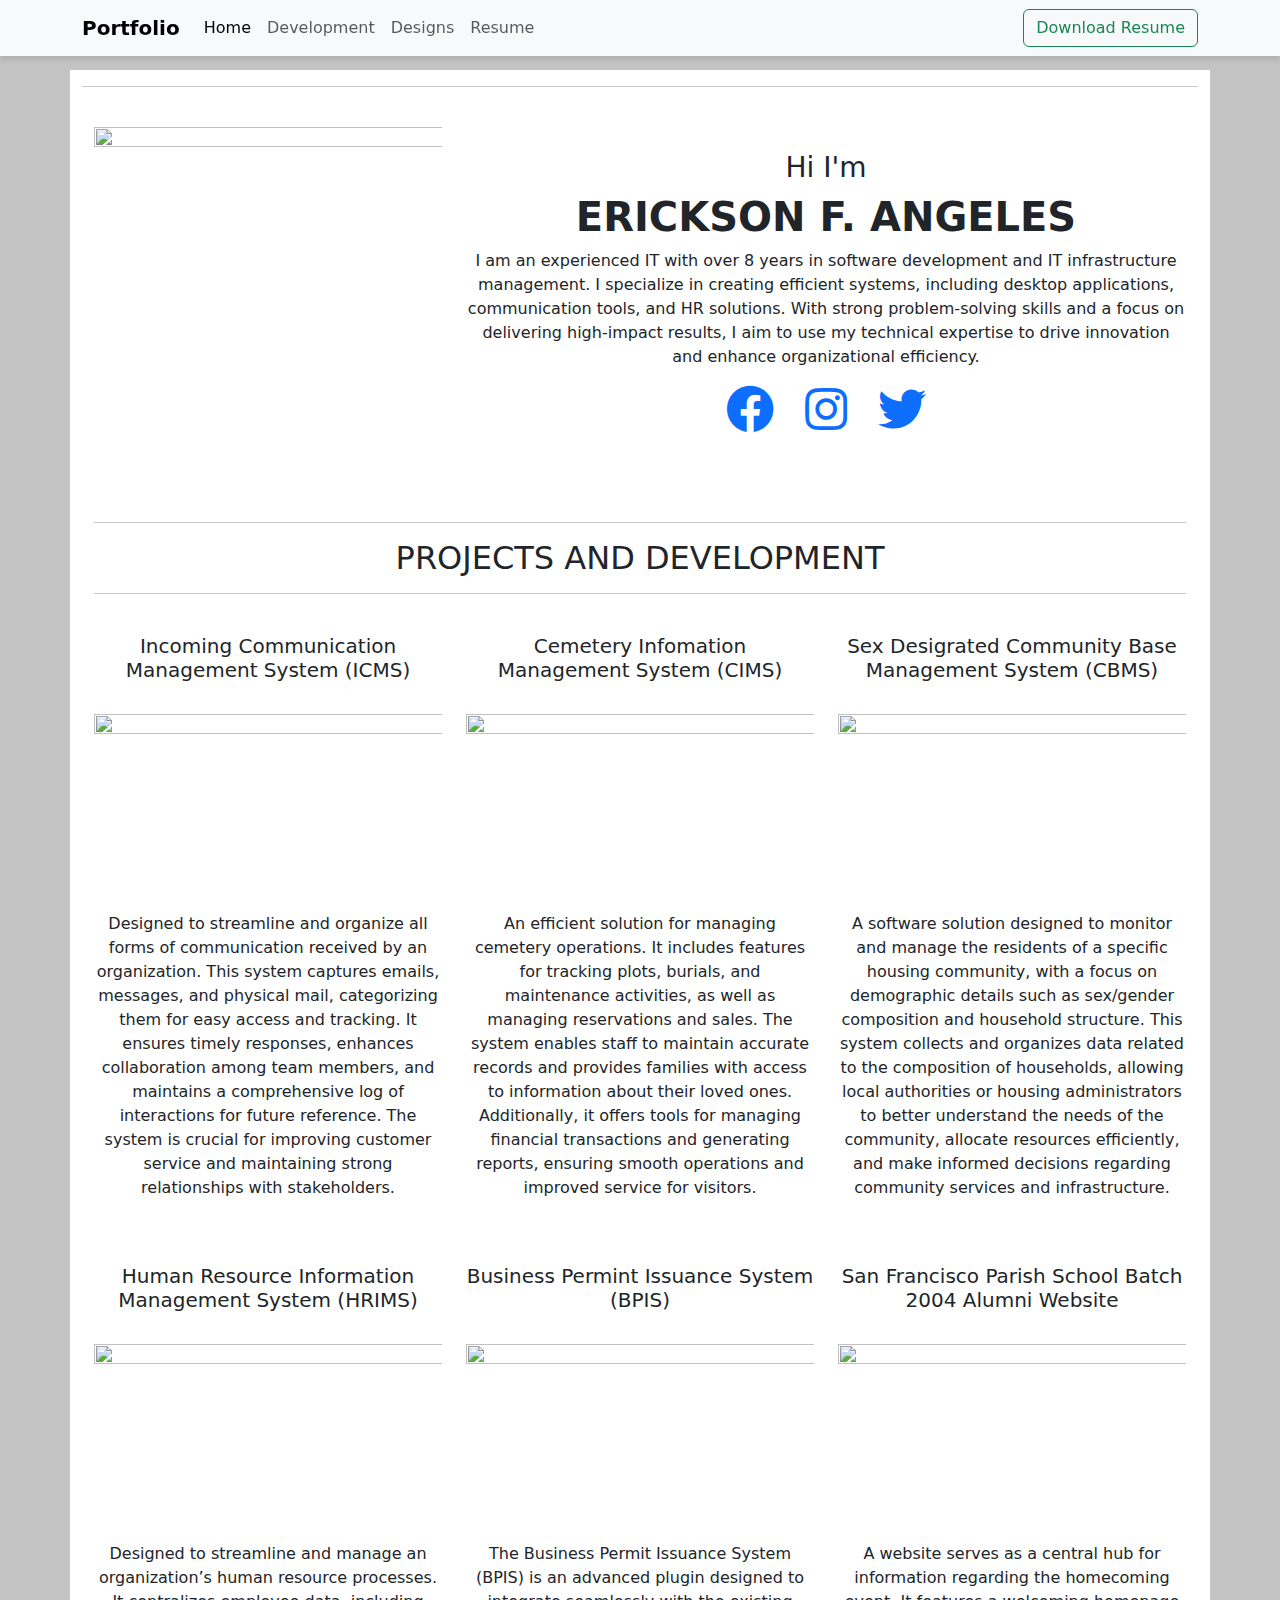
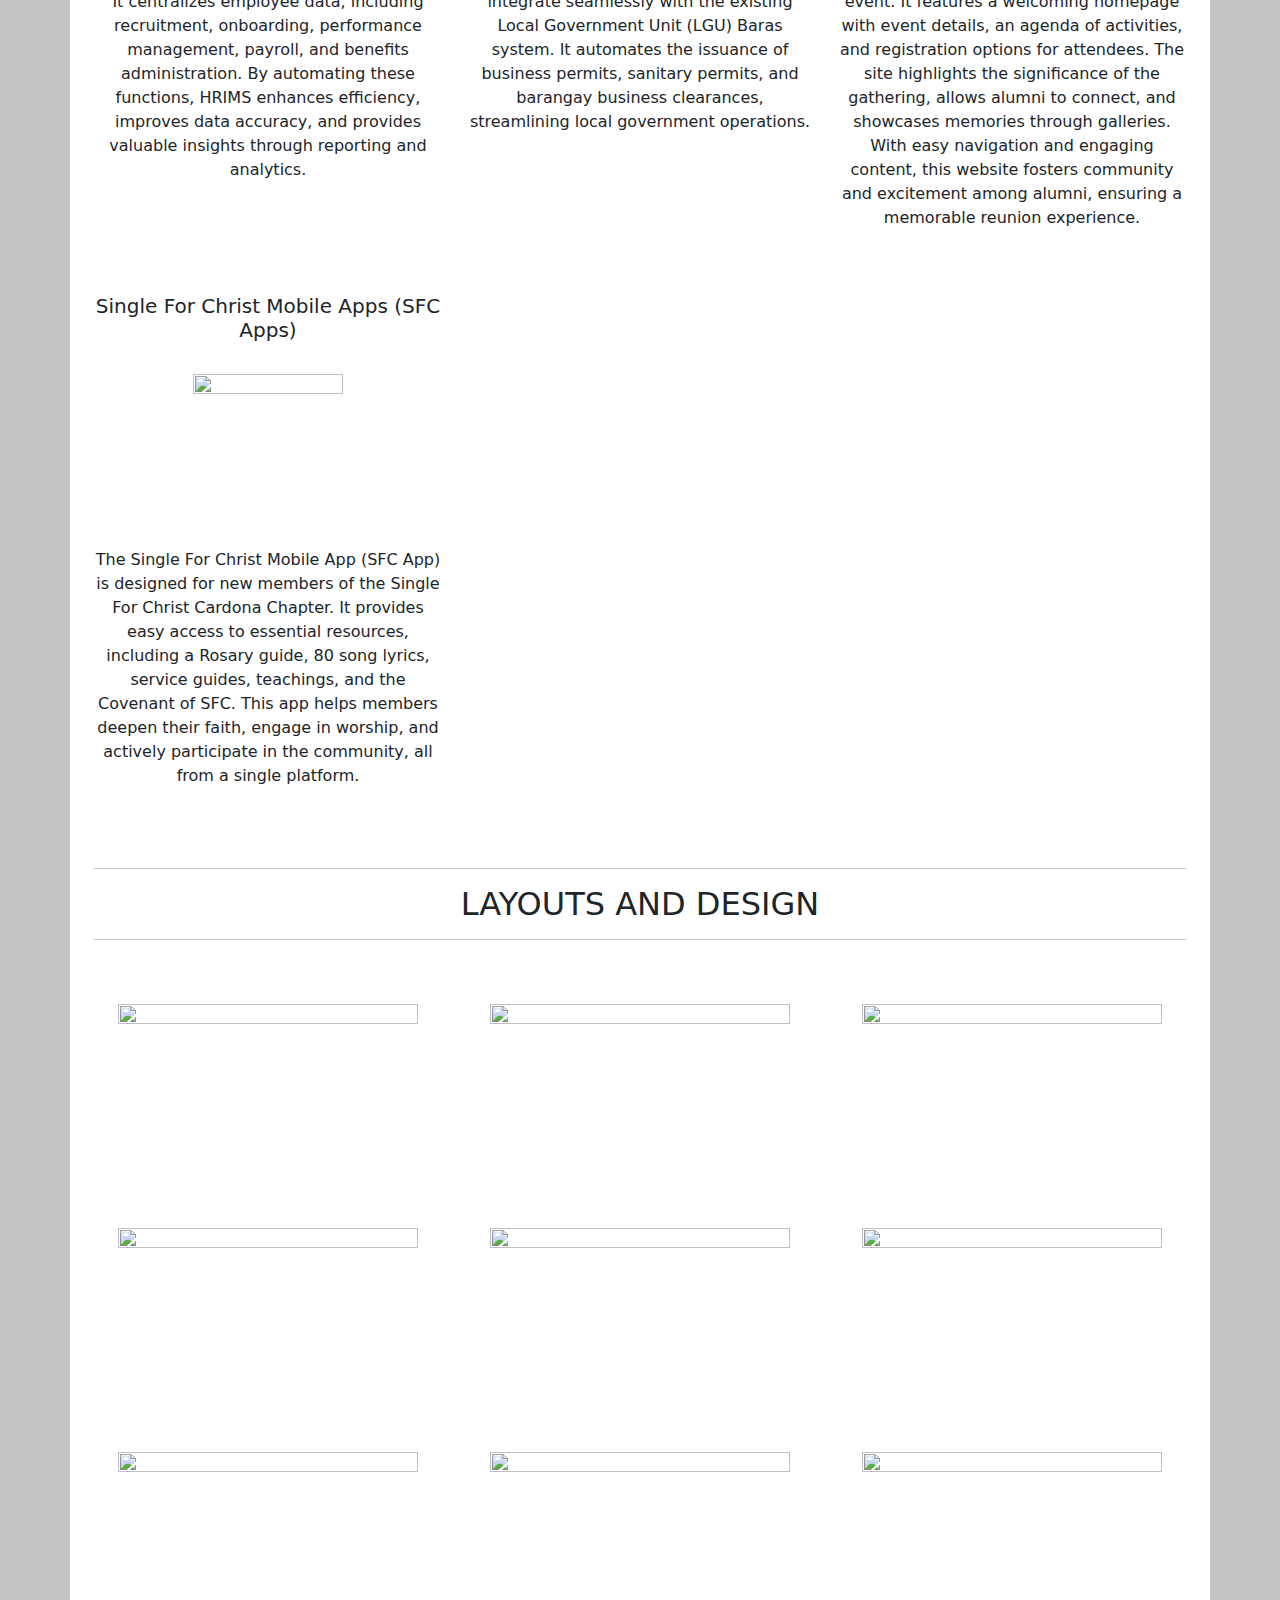
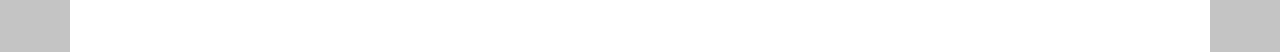
==== commit fe0c5ed7: "Update index.html" ====
--- a/index.html
+++ b/index.html
@@ -52,9 +52,6 @@
 					  </li>
 					  <li class="nav-item">
 						<a class="nav-link" href="resume.html">Resume</a>
-					  </li>
-					  <li class="nav-item">
-						<a class="nav-link" href="#">Pricing</a>
 					  </li>
 					</ul>
 					<form class="d-flex" role="search">
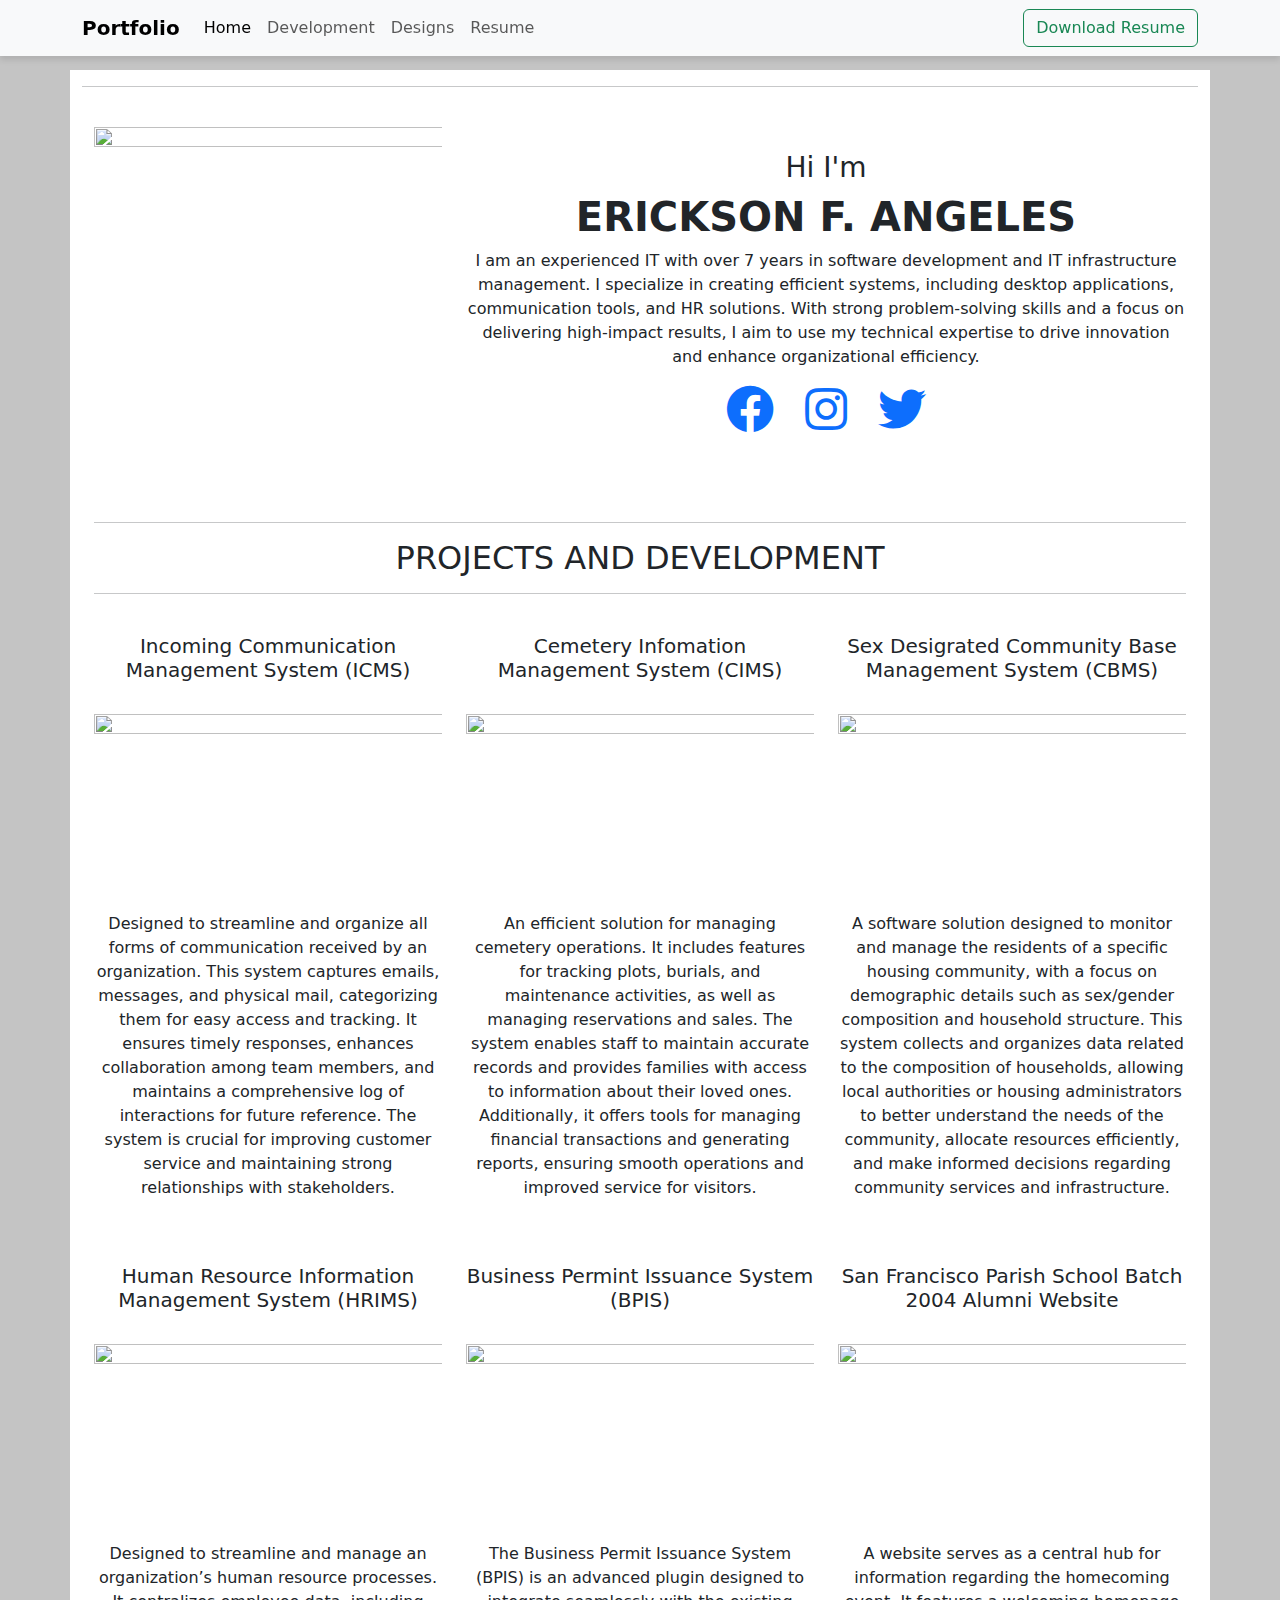
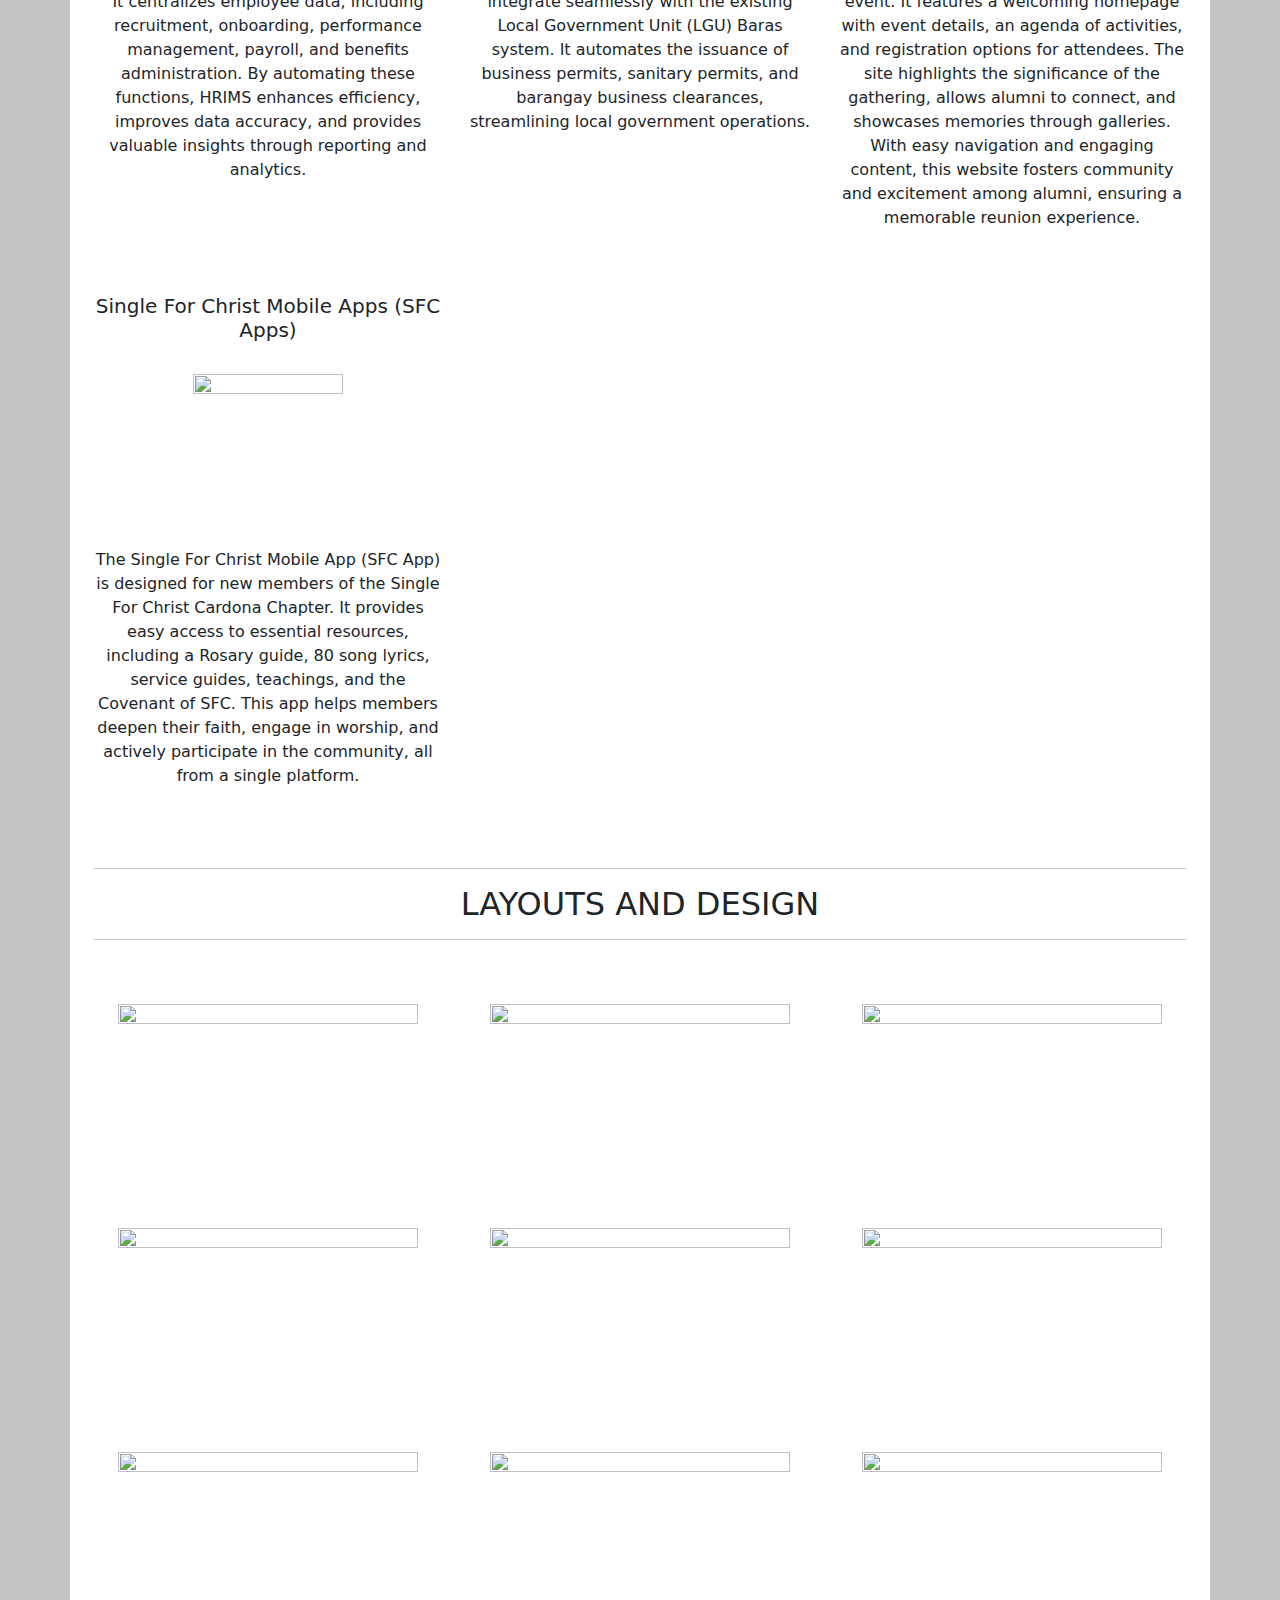
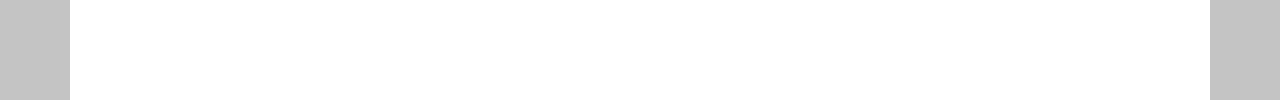
==== commit 7e94f8dd: "Update index.html" ====
--- a/index.html
+++ b/index.html
@@ -94,7 +94,7 @@
 								<br>
 								<h3>Hi I'm</h3>
 								<h1><b>ERICKSON F. ANGELES</b></h1>
-								<p>I am an experienced IT with over 8 years in software development and IT infrastructure management. I specialize in creating efficient systems, including desktop applications, communication tools, and HR solutions. With strong problem-solving skills and a focus on delivering high-impact results, I aim to use my technical expertise to drive innovation and enhance organizational efficiency.</p>
+								<p>I am an experienced IT with over 7 years in software development and IT infrastructure management. I specialize in creating efficient systems, including desktop applications, communication tools, and HR solutions. With strong problem-solving skills and a focus on delivering high-impact results, I aim to use my technical expertise to drive innovation and enhance organizational efficiency.</p>
 								<div class="text-box">
 									<a href="https://www.facebook.com/erickson.angeles.9/" target="_blank" class="icon"><i class="fab fa-facebook fa-3x"></i></a>
 									&nbsp;&nbsp;&nbsp;&nbsp;
@@ -283,6 +283,8 @@
 						</div>
 					</div>
 				</div>
+				<br>
+				<br>
 			</section>
 		</div>
 
